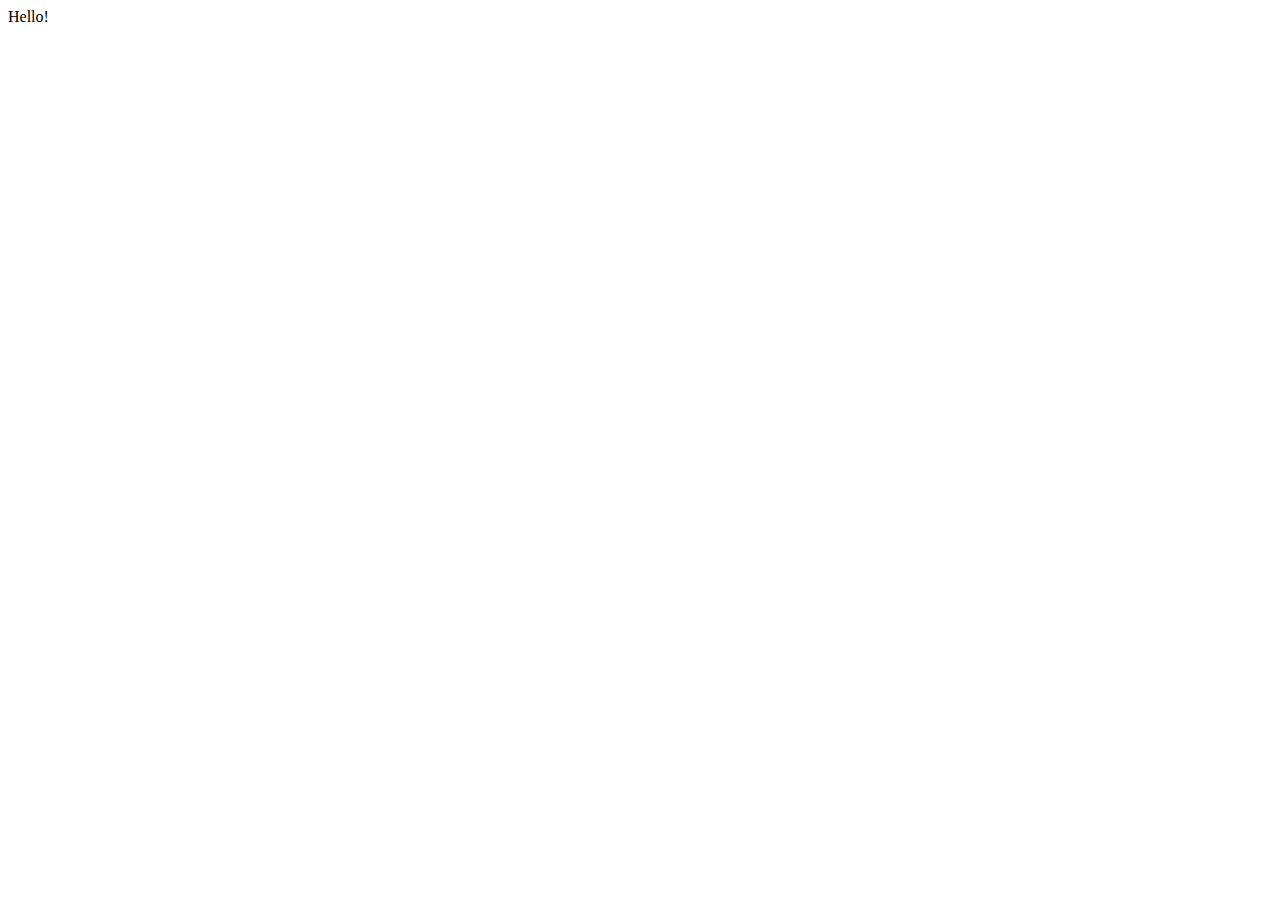
==== src/main/resources/templates/home.html @ 7f31f3fe "initial routes setup" ====
<!DOCTYPE html>
<html lang="en">
<head>
    <meta charset="UTF-8">
    <meta name="viewport" content="width=device-width, initial-scale=1.0">
    <meta http-equiv="X-UA-Compatible" content="ie=edge">
    <title>HTML 5 Boilerplate</title>
    <link rel="stylesheet" href="style.css">
</head>
<body>Hello!</h>
<script src="index.js"></script>
</body>
</html>
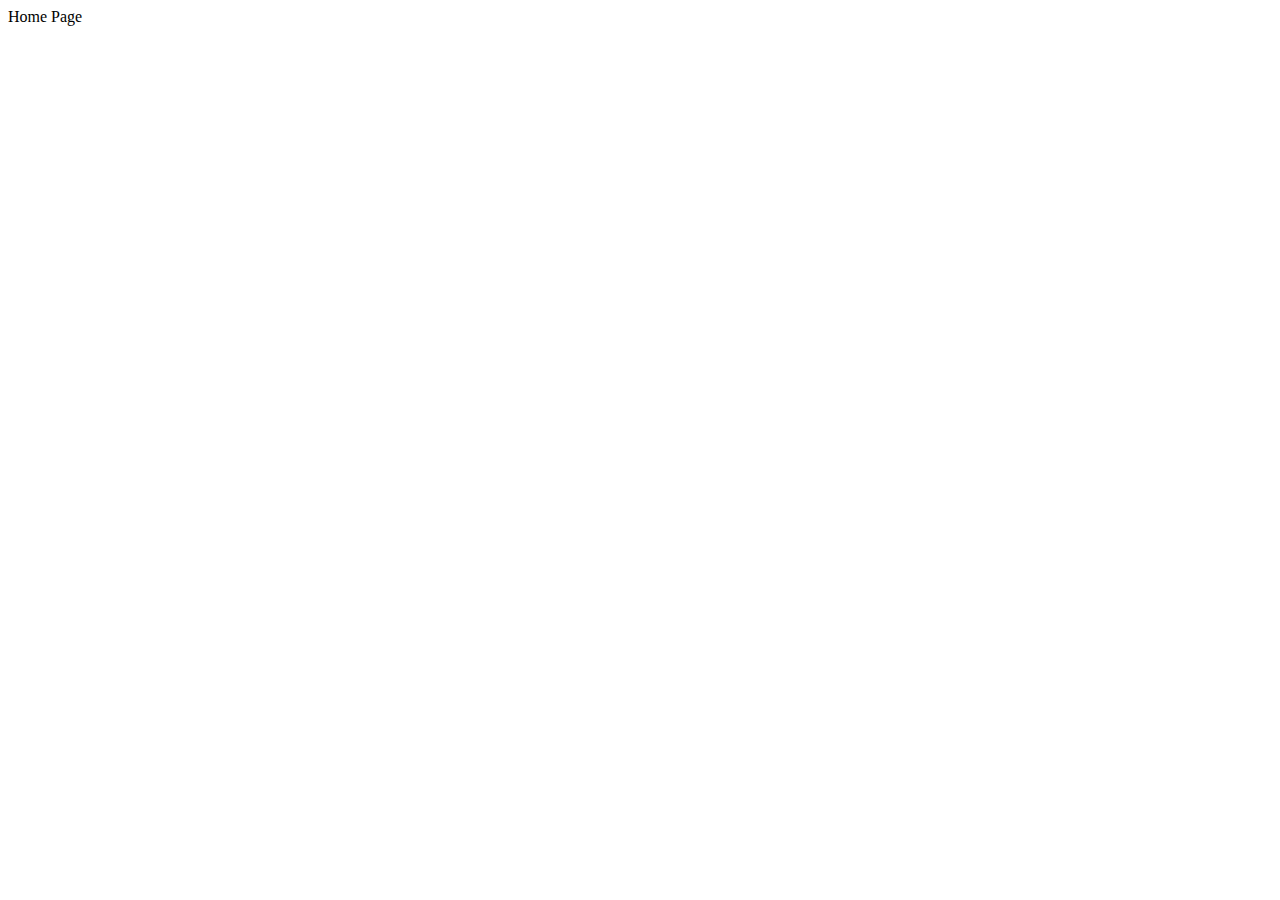
==== commit a7f8d943: "initial routes setup" ====
--- a/src/main/resources/templates/home.html
+++ b/src/main/resources/templates/home.html
@@ -7,7 +7,7 @@
     <title>HTML 5 Boilerplate</title>
     <link rel="stylesheet" href="style.css">
 </head>
-<body>Hello!</h>
+<body>Home Page</h>
 <script src="index.js"></script>
 </body>
 </html>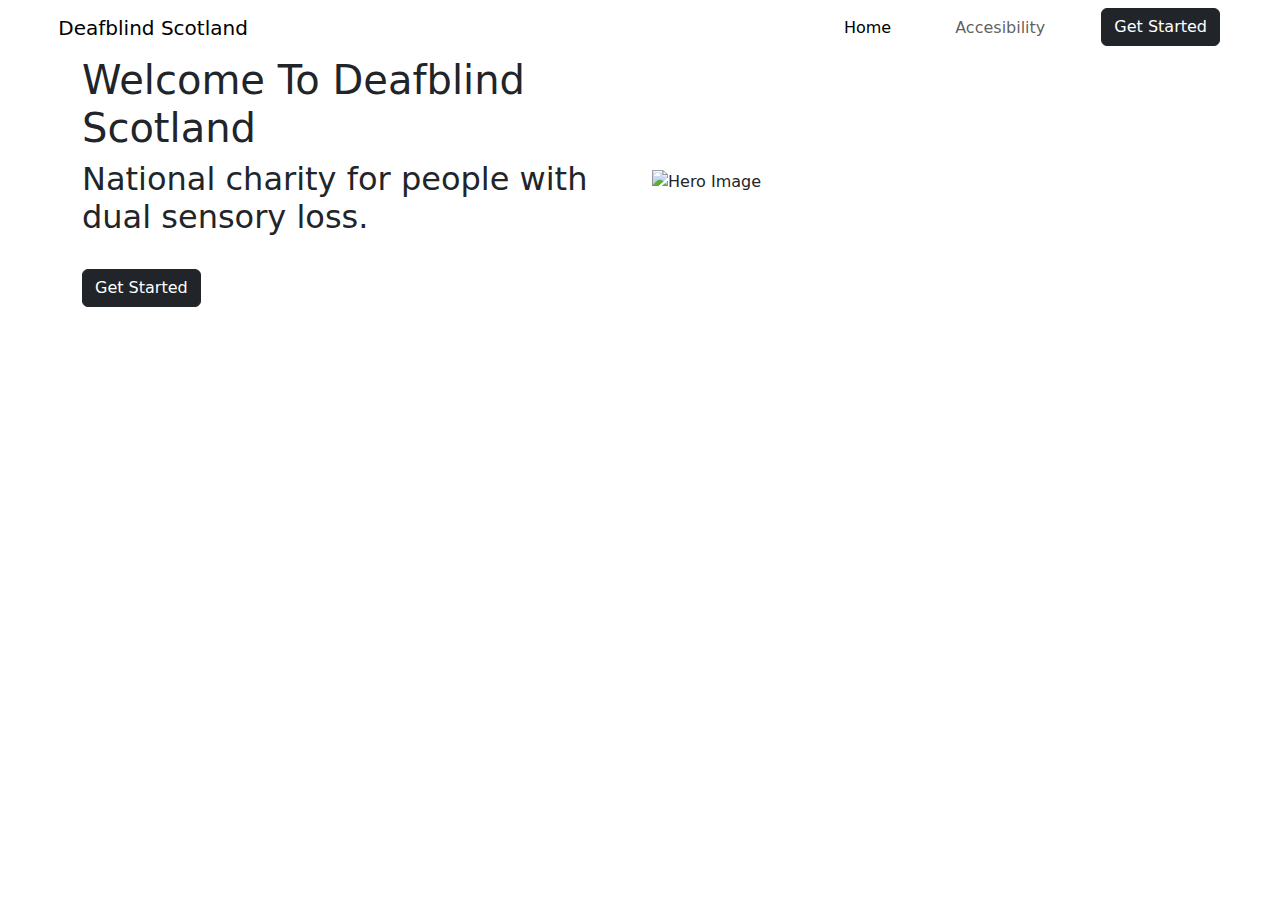
==== commit 3b647bf6: "basic html setup" ====
--- a/src/main/resources/templates/home.html
+++ b/src/main/resources/templates/home.html
@@ -3,11 +3,71 @@
 <head>
     <meta charset="UTF-8">
     <meta name="viewport" content="width=device-width, initial-scale=1.0">
-    <meta http-equiv="X-UA-Compatible" content="ie=edge">
-    <title>HTML 5 Boilerplate</title>
-    <link rel="stylesheet" href="style.css">
+    <title>Deafblind Scotland</title>
+    <link href="https://cdn.jsdelivr.net/npm/bootstrap@5.3.3/dist/css/bootstrap.min.css" rel="stylesheet">
+    <link rel="stylesheet" href="styles.css">
+    <link rel="preconnect" href="https://fonts.googleapis.com">
+    <link rel="preconnect" href="https://fonts.gstatic.com" crossorigin>
+    <link rel="icon" href="images/logo(1).ico" type="image/x-icon">
+    <link href="https://fonts.googleapis.com/css2?family=Lexend:wght@100..900&display=swap" rel="stylesheet">
+
 </head>
-<body>Home Page</h>
-<script src="index.js"></script>
+<body>
+<nav class="navbar navbar-expand-lg navbar-light my-navbar">
+    <div class="container-fluid">
+        <a class="navbar-brand" th:href="@{/home}">
+            <img src="images/logo.svg" alt="" width="40" height="8"  class="d-inline-block align-text-top">
+            Deafblind Scotland
+        </a>
+        <button class="navbar-toggler" type="button" data-bs-toggle="collapse" data-bs-target="#navbarNav" aria-controls="navbarNav" aria-expanded="false" aria-label="Toggle navigation">
+            <span class="navbar-toggler-icon"></span>
+        </button>
+        <div class="collapse navbar-collapse" id="navbarNav">
+            <ul class="navbar-nav ms-auto">
+                <li class="nav-item me-5">
+                    <a class="nav-link active" aria-current="page" th:href="@{/home}">Home</a>
+                </li>
+                <li class="nav-item me-5">
+                    <a class="nav-link" th:href="@{/}">Accesibility</a>
+                </li>
+                <li class="nav-item me-5">
+                    <button class="btn btn-dark my-custom-button">
+                        <a th:href="@{/learn}" class="text-decoration-none text-white">Get Started</a>
+                    </button>
+                </li>
+            </ul>
+        </div>
+    </div>
+</nav>
+
+<div class="container">
+    <div class="row align-items-center">
+        <div class="col-lg-6 text-sm-center text-center text-lg-start my-custom-attempt">
+            <h1>Welcome To Deafblind Scotland </h1>
+            <h2>National charity for people with dual sensory loss.</h2>
+            <br>
+            <button class="btn btn-dark my-custom-buttond">
+                <a href="signup.html" class="text-decoration-none text-white">Get Started</a>
+            </button>
+        </div>
+        <div class="col-lg-6 d-none d-lg-block">
+            <img src="images/hero.png" class="img-fluid" alt="Hero Image">
+        </div>
+    </div>
+</div>
+
+
+<script src="https://cdn.jsdelivr.net/npm/bootstrap@5.3.3/dist/js/bootstrap.bundle.min.js"></script>
+<script src="https://ajax.googleapis.com/ajax/libs/jquery/3.5.1/jquery.min.js"></script>
+<script>
+    $(window).on('resize', function() {
+        var win = $(this);
+        if (win.width() <= 992) { /* Adjust this value as needed */
+            $('.my-custom-attempt').addClass('d-flex flex-column justify-content-center align-items-center vh-100');
+        } else {
+            $('.my-custom-attempt').removeClass('d-flex flex-column justify-content-center align-items-center vh-100');
+        }
+    }).trigger('resize');
+</script>
 </body>
 </html>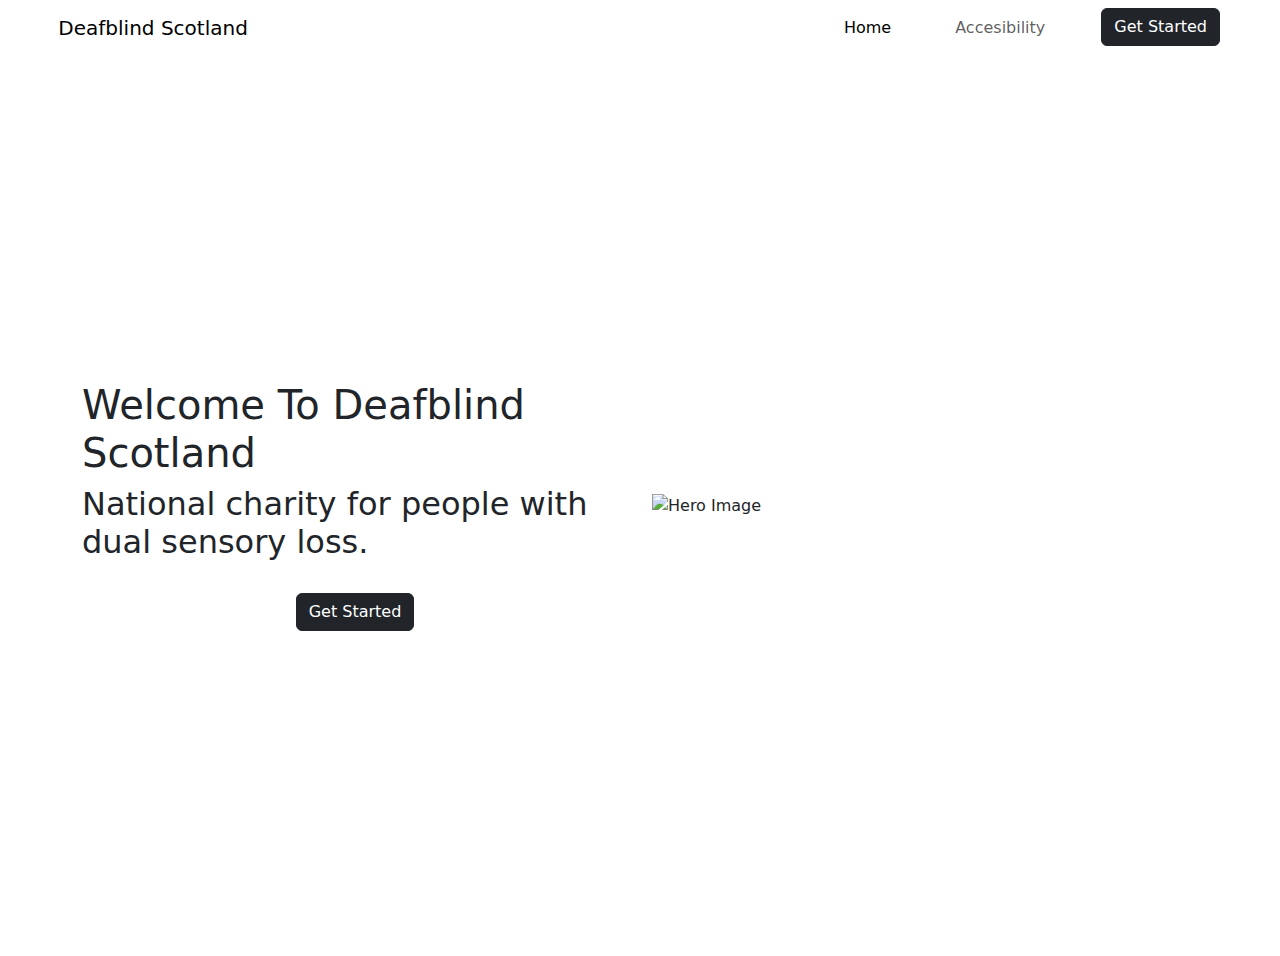
==== commit 3fff5702: "ui update" ====
--- a/src/main/resources/templates/home.html
+++ b/src/main/resources/templates/home.html
@@ -5,11 +5,12 @@
     <meta name="viewport" content="width=device-width, initial-scale=1.0">
     <title>Deafblind Scotland</title>
     <link href="https://cdn.jsdelivr.net/npm/bootstrap@5.3.3/dist/css/bootstrap.min.css" rel="stylesheet">
-    <link rel="stylesheet" href="styles.css">
+
     <link rel="preconnect" href="https://fonts.googleapis.com">
     <link rel="preconnect" href="https://fonts.gstatic.com" crossorigin>
     <link rel="icon" href="images/logo(1).ico" type="image/x-icon">
     <link href="https://fonts.googleapis.com/css2?family=Lexend:wght@100..900&display=swap" rel="stylesheet">
+    <link rel="stylesheet" href="styles.css">
 
 </head>
 <body>
@@ -65,7 +66,9 @@
         if (win.width() <= 992) { /* Adjust this value as needed */
             $('.my-custom-attempt').addClass('d-flex flex-column justify-content-center align-items-center vh-100');
         } else {
-            $('.my-custom-attempt').removeClass('d-flex flex-column justify-content-center align-items-center vh-100');
+            //$('.my-custom-attempt').removeClass('d-flex flex-column justify-content-center align-items-center vh-100');
+            $('.my-custom-attempt').addClass('d-flex flex-column justify-content-center align-items-center vh-100');
+
         }
     }).trigger('resize');
 </script>
